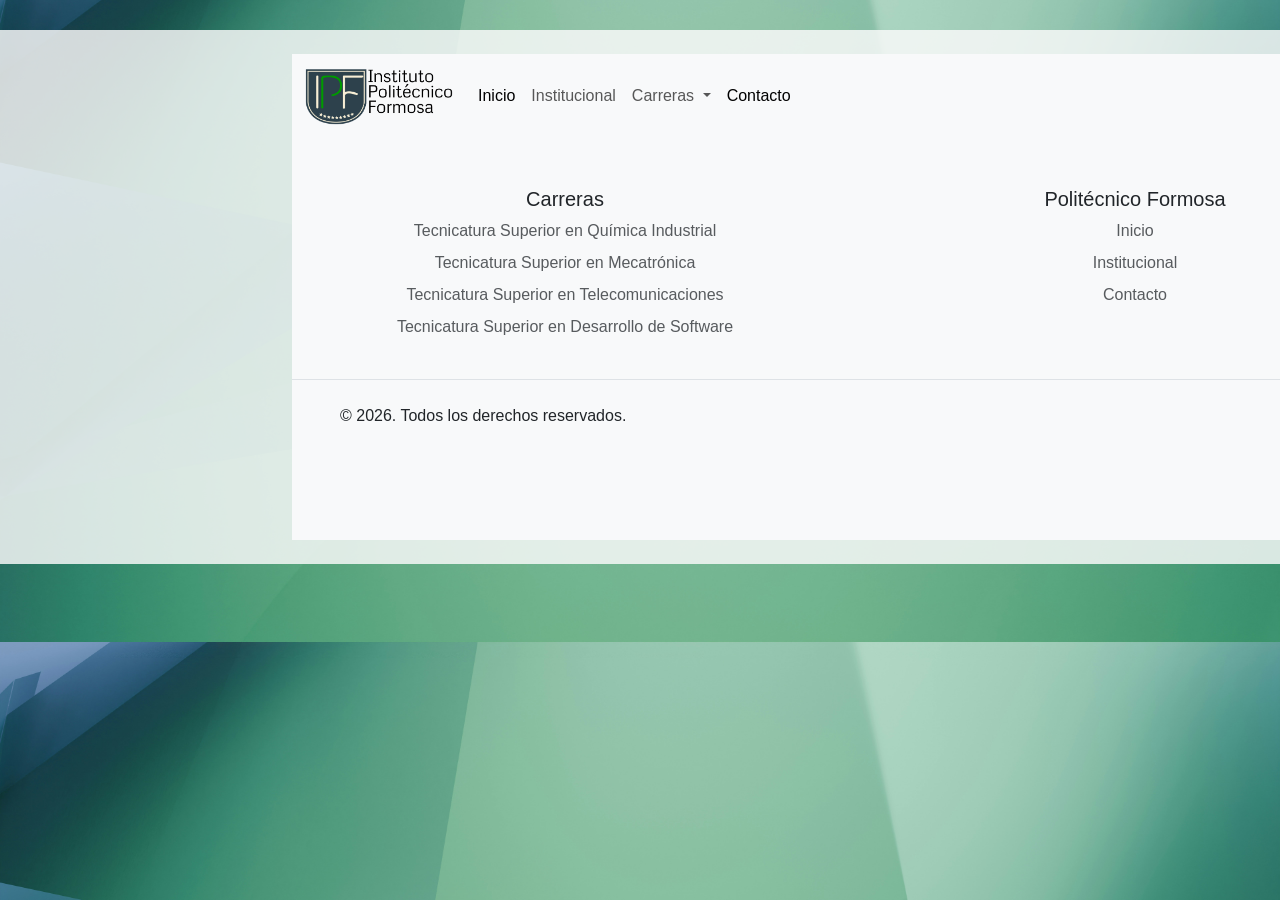
==== contacto.html @ 18551db4 "código base <contacto>" ====
<!doctype html>
<html lang="en">
  <head>
    <meta charset="UTF-8" />
    <meta name="viewport" content="width=device-width, initial-scale=1.0" />
    <title>Contacto</title>
    <link
      href="https://cdn.jsdelivr.net/npm/bootstrap@5.3.8/dist/css/bootstrap.min.css"
      rel="stylesheet"
      integrity="sha384-sRIl4kxILFvY47J16cr9ZwB07vP4J8+LH7qKQnuqkuIAvNWLzeN8tE5YBujZqJLB"
      crossorigin="anonymous"
    />
    <link rel="stylesheet" href="assets/css/contacto.css" />
  </head>
  <div class="fondo">
    <body>
      <br />
      <header>
        <div class="container">
          <nav class="navbar navbar-expand-lg bg-body-tertiary">
            <div class="container-fluid">
              <a class="navbar-brand" href="index.html"
                ><img
                  src="assets/img-contacto/logo_politecnico.png"
                  alt="Logo"
                  width="150"
              /></a>
              <button
                class="navbar-toggler"
                type="button"
                data-bs-toggle="collapse"
                data-bs-target="#navbarScroll"
                aria-controls="navbarScroll"
                aria-expanded="false"
                aria-label="Toggle navigation"
              >
                <span class="navbar-toggler-icon"></span>
              </button>
              <div class="collapse navbar-collapse" id="navbarScroll">
                <ul
                  class="navbar-nav me-auto my-2 my-lg-0 navbar-nav-scroll"
                  style="--bs-scroll-height: 100px"
                >
                  <li class="nav-item">
                    <a
                      class="nav-link active"
                      aria-current="page"
                      href="index.html"
                      >Inicio</a
                    >
                  </li>
                  <li class="nav-item">
                    <a class="nav-link" href="institucional.html"
                      >Institucional</a
                    >
                  </li>
                  <li class="nav-item dropdown">
                    <a
                      class="nav-link dropdown-toggle"
                      href="#"
                      role="button"
                      data-bs-toggle="dropdown"
                      aria-expanded="false"
                    >
                      Carreras
                    </a>
                    <ul class="dropdown-menu">
                      <li>
                        <a class="dropdown-item" href="quimica-industrial.html">
                          Técnicatura Superior en Química Industrial
                        </a>
                      </li>
                      <li><hr class="dropdown-divider" /></li>
                      <li>
                        <a class="dropdown-item" href="mecatronica.html"
                          >Tecnicatura Superior en Mecatrónica</a
                        >
                      </li>
                      <li><hr class="dropdown-divider" /></li>
                      <li>
                        <a class="dropdown-item" href="telecomunicaciones.html"
                          >Tecnicatura Superior en Telecomunicaciones</a
                        >
                      </li>
                      <li><hr class="dropdown-divider" /></li>
                      <li>
                        <a class="dropdown-item" href="desarrollo-software.html"
                          >Tecnicatura Superior en Desarrollo de Software
                          Multiplataforma</a
                        >
                      </li>
                    </ul>
                  </li>
                  <li class="nav-item">
                    <a class="nav-link active" href="#">Contacto</a>
                  </li>
                </ul>
              </div>
            </div>
          </nav>
        </div>
      </header>
      <main>
        <section></section>
        <section></section>
        <section></section>
      </main>
      <div class="container">
        <footer class="py-5">
          <div class="row text-center">
            <div class="col-6 col-md-4 mb-2 mx-auto">
              <h5>Carreras</h5>
              <ul class="nav flex-column">
                <li class="nav-item mb-2">
                  <a
                    href="quimica-industrial.html"
                    class="nav-link p-0 text-body-secondary"
                    >Tecnicatura Superior en Química Industrial</a
                  >
                </li>
                <li class="nav-item mb-2">
                  <a
                    href="mecatronica.html"
                    class="nav-link p-0 text-body-secondary"
                    >Tecnicatura Superior en Mecatrónica</a
                  >
                </li>
                <li class="nav-item mb-2">
                  <a
                    href="telecomunicaciones.html"
                    class="nav-link p-0 text-body-secondary"
                    >Tecnicatura Superior en Telecomunicaciones</a
                  >
                </li>
                <li class="nav-item mb-2">
                  <a
                    href="desarrollo-software.html"
                    class="nav-link p-0 text-body-secondary"
                    >Tecnicatura Superior en Desarrollo de Software</a
                  >
                </li>
              </ul>
            </div>
            <div class="col-6 col-md-4 mb-3 mx-auto">
              <h5>Politécnico Formosa</h5>
              <ul class="nav flex-column">
                <li class="nav-item mb-2">
                  <a href="index.html" class="nav-link p-0 text-body-secondary"
                    >Inicio</a
                  >
                </li>
                <li class="nav-item mb-2">
                  <a
                    href="institucional.html"
                    class="nav-link p-0 text-body-secondary"
                    >Institucional</a
                  >
                </li>
                <li class="nav-item mb-2">
                  <a href="#" class="nav-link p-0 text-body-secondary"
                    >Contacto</a
                  >
                </li>
              </ul>
            </div>
          </div>
          <div
            class="d-flex flex-column flex-sm-row justify-content-between py-4 my-4 border-top p-5"
          >
            <p>© 2026. Todos los derechos reservados.</p>
            <ul class="list-unstyled d-flex">
              <li class="ms-3">
                <a
                  class="link-body-emphasis"
                  href="mailto:info@ipf.edu.ar"
                  aria-label="Gmail"
                >
                  <svg
                    xmlns="http://www.w3.org/2000/svg"
                    width="16"
                    height="16"
                    fill="currentColor"
                    class="bi bi-envelope"
                    viewBox="0 0 16 16"
                  >
                    <path
                      d="M0 4a2 2 0 0 1 2-2h12a2 2 0 0 1 2 2v8a2 2 0 0 1-2 2H2a2 2 0 0 1-2-2zm2-1a1 1 0 0 0-1 1v.217l7 4.2 7-4.2V4a1 1 0 0 0-1-1zm13 2.383-4.708 2.825L15 11.105zm-.034 6.876-5.64-3.471L8 9.583l-1.326-.795-5.64 3.47A1 1 0 0 0 2 13h12a1 1 0 0 0 .966-.741M1 11.105l4.708-2.897L1 5.383z"
                    />
                  </svg>
                </a>
              </li>
              <li class="ms-3">
                <a
                  class="link-body-emphasis"
                  href="https://www.instagram.com/ipformosa/"
                  aria-label="Instagram"
                  ><svg
                    xmlns="http://www.w3.org/2000/svg"
                    width="16"
                    height="16"
                    fill="currentColor"
                    class="bi bi-instagram"
                    viewBox="0 0 16 16"
                  >
                    <path
                      d="M8 0C5.829 0 5.556.01 4.703.048 3.85.088 3.269.222 2.76.42a3.9 3.9 0 0 0-1.417.923A3.9 3.9 0 0 0 .42 2.76C.222 3.268.087 3.85.048 4.7.01 5.555 0 5.827 0 8.001c0 2.172.01 2.444.048 3.297.04.852.174 1.433.372 1.942.205.526.478.972.923 1.417.444.445.89.719 1.416.923.51.198 1.09.333 1.942.372C5.555 15.99 5.827 16 8 16s2.444-.01 3.298-.048c.851-.04 1.434-.174 1.943-.372a3.9 3.9 0 0 0 1.416-.923c.445-.445.718-.891.923-1.417.197-.509.332-1.09.372-1.942C15.99 10.445 16 10.173 16 8s-.01-2.445-.048-3.299c-.04-.851-.175-1.433-.372-1.941a3.9 3.9 0 0 0-.923-1.417A3.9 3.9 0 0 0 13.24.42c-.51-.198-1.092-.333-1.943-.372C10.443.01 10.172 0 7.998 0zm-.717 1.442h.718c2.136 0 2.389.007 3.232.046.78.035 1.204.166 1.486.275.373.145.64.319.92.599s.453.546.598.92c.11.281.24.705.275 1.485.039.843.047 1.096.047 3.231s-.008 2.389-.047 3.232c-.035.78-.166 1.203-.275 1.485a2.5 2.5 0 0 1-.599.919c-.28.28-.546.453-.92.598-.28.11-.704.24-1.485.276-.843.038-1.096.047-3.232.047s-2.39-.009-3.233-.047c-.78-.036-1.203-.166-1.485-.276a2.5 2.5 0 0 1-.92-.598 2.5 2.5 0 0 1-.6-.92c-.109-.281-.24-.705-.275-1.485-.038-.843-.046-1.096-.046-3.233s.008-2.388.046-3.231c.036-.78.166-1.204.276-1.486.145-.373.319-.64.599-.92s.546-.453.92-.598c.282-.11.705-.24 1.485-.276.738-.034 1.024-.044 2.515-.045zm4.988 1.328a.96.96 0 1 0 0 1.92.96.96 0 0 0 0-1.92m-4.27 1.122a4.109 4.109 0 1 0 0 8.217 4.109 4.109 0 0 0 0-8.217m0 1.441a2.667 2.667 0 1 1 0 5.334 2.667 2.667 0 0 1 0-5.334"
                    />
                  </svg>
                </a>
              </li>
              <li class="ms-3">
                <a
                  class="link-body-emphasis"
                  href="https://www.facebook.com/IPFormosa/?locale=es_LA"
                  aria-label="Facebook"
                >
                  <svg
                    xmlns="http://www.w3.org/2000/svg"
                    width="16"
                    height="16"
                    fill="currentColor"
                    class="bi bi-facebook"
                    viewBox="0 0 16 16"
                  >
                    <path
                      d="M16 8.049c0-4.446-3.582-8.05-8-8.05C3.58 0-.002 3.603-.002 8.05c0 4.017 2.926 7.347 6.75 7.951v-5.625h-2.03V8.05H6.75V6.275c0-2.017 1.195-3.131 3.022-3.131.876 0 1.791.157 1.791.157v1.98h-1.009c-.993 0-1.303.621-1.303 1.258v1.51h2.218l-.354 2.326H9.25V16c3.824-.604 6.75-3.934 6.75-7.951"
                    />
                  </svg>
                </a>
              </li>
            </ul>
          </div>
        </footer>
      </div>
      <script
        src="https://cdn.jsdelivr.net/npm/bootstrap@5.3.8/dist/js/bootstrap.bundle.min.js"
        integrity="sha384-FKyoEForCGlyvwx9Hj09JcYn3nv7wiPVlz7YYwJrWVcXK/BmnVDxM+D2scQbITxI"
        crossorigin="anonymous"
      ></script>
      <br />
    </body>
  </div>
</html>
---- assets/css/contacto.css ----
body {
  text-align: justify;
  font-family:
    "Lucida Sans", "Lucida Sans Regular", "Lucida Grande",
    "Lucida Sans Unicode", Geneva, Verdana, sans-serif;
  background-image: url("../img-contacto/fondo-pagina.jpg");
  background-size: cover;
  background-position: center;
}

.fondo {
  background-color: #fafafad3 !important;
  margin: auto;
  margin-top: 30px;
  width: 1700px;
}

footer {
  background-color: #f8f9fa !important;
}
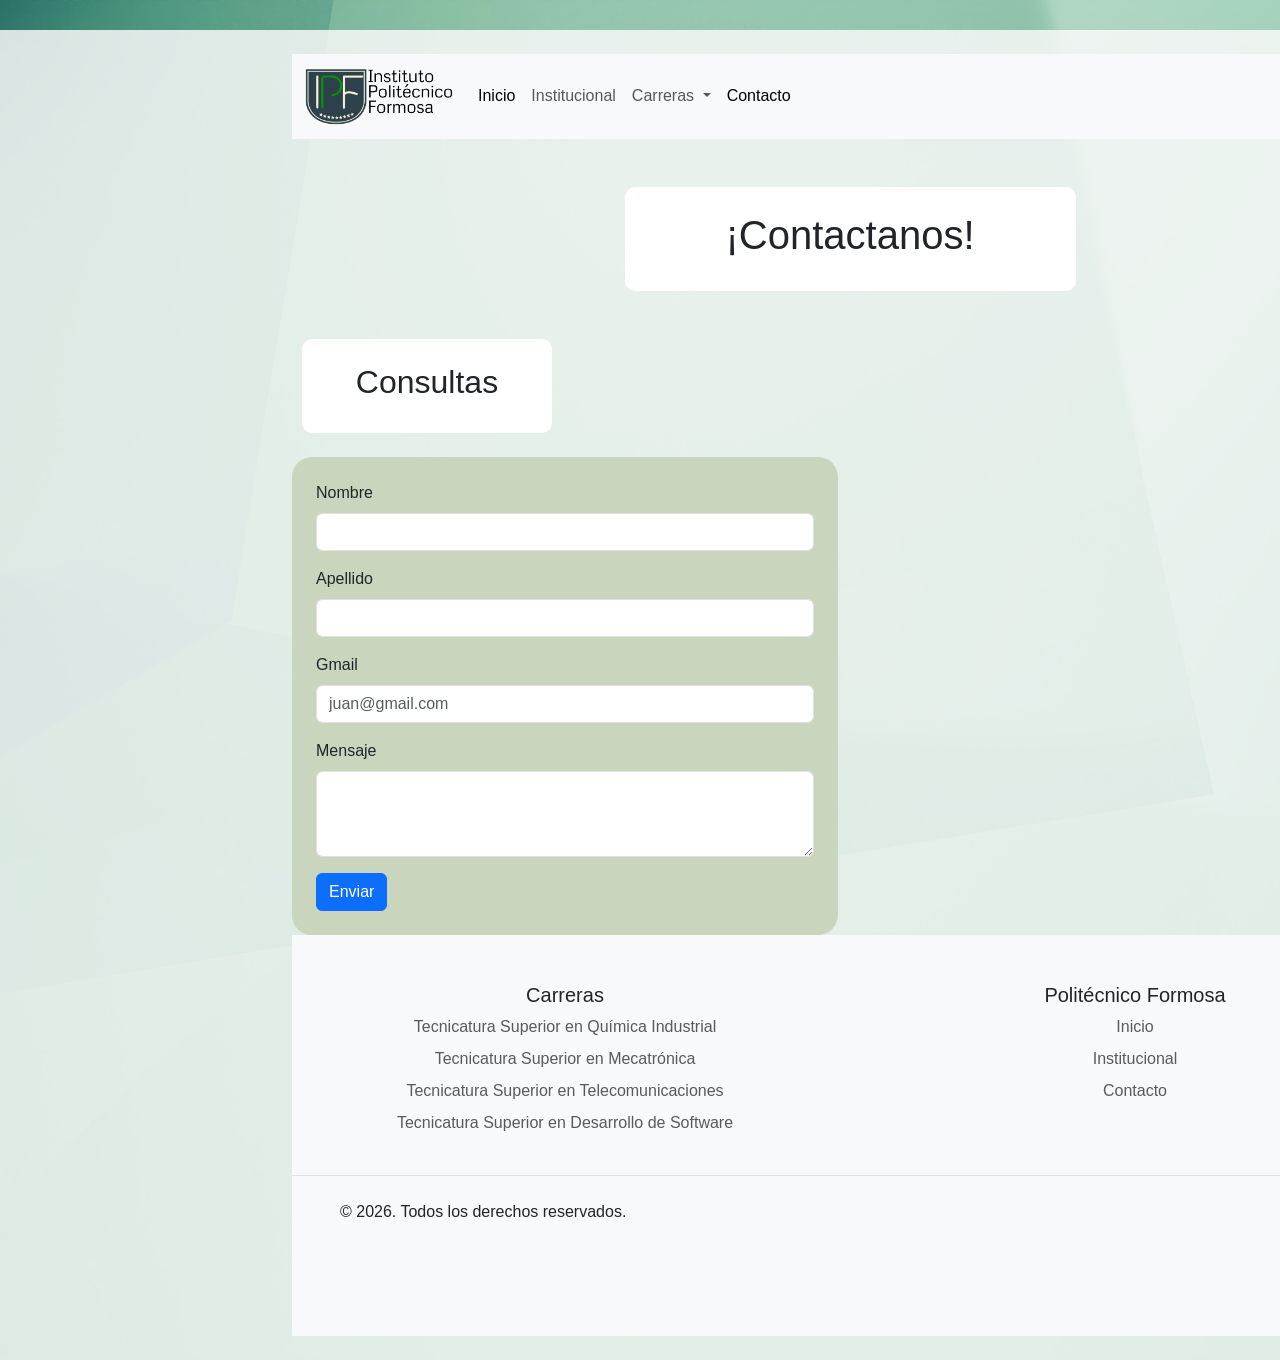
==== commit fb3847b5: "se agregó un Formulario de consulta en <contacto>" ====
--- a/contacto.html
+++ b/contacto.html
@@ -101,8 +101,62 @@
         </div>
       </header>
       <main>
-        <section></section>
-        <section></section>
+        <section>
+          <div class="container">
+            <div class="row">
+              <div class="col-md-5 mt-5 m-auto">
+                <div class="fondo_texto p-4 mb-5 text-center">
+                  <h1>¡Contactanos!</h1>
+                </div>
+              </div>
+            </div>
+          </div>
+        </section>
+        <section>
+          <div class="container">
+            <div class="row">
+              <div class="col-6">
+                <div class="fondo_consultas p-4 mb-4 text-center">
+                  <h2>Consultas</h2>
+                </div>
+                <form class="fondito-form p-4">
+                  <div class="mb-3">
+                    <label for="nombre" class="form-label">Nombre</label>
+                    <input type="text" class="form-control" id="nombre" />
+                    <div class="mb-3 mt-3">
+                      <label for="apellido" class="form-label">Apellido</label>
+                      <input type="text" class="form-control" id="apellido" />
+                      <div class="mb-3 mt-3">
+                        <label for="exampleFormControlInput1" class="form-label"
+                          >Gmail</label
+                        >
+                        <input
+                          type="email"
+                          class="form-control"
+                          id="exampleFormControlInput1"
+                          placeholder="juan@gmail.com"
+                        />
+                      </div>
+                      <div class="mb-3">
+                        <label
+                          for="exampleFormControlTextarea1"
+                          class="form-label"
+                          >Mensaje</label
+                        >
+                        <textarea
+                          class="form-control"
+                          id="exampleFormControlTextarea1"
+                          rows="3"
+                        ></textarea>
+                      </div>
+                    </div>
+                  </div>
+                  <button type="submit" class="btn btn-primary">Enviar</button>
+                </form>
+              </div>
+            </div>
+          </div>
+        </section>
         <section></section>
       </main>
       <div class="container">
--- a/assets/css/contacto.css
+++ b/assets/css/contacto.css
@@ -18,3 +18,24 @@
 footer {
   background-color: #f8f9fa !important;
 }
+
+.fondo_texto {
+  background-color: #ffffff !important;
+  border-radius: 10px;
+}
+
+.fondo_consultas {
+  background-color: #ffffff !important;
+  border-radius: 10px;
+  width: 250px;
+  margin-left: 10px;
+}
+
+.fondito-form {
+  background-color: #c9d6bd;
+  border-radius: 20px;
+}
+
+li {
+  text-decoration: none;
+}
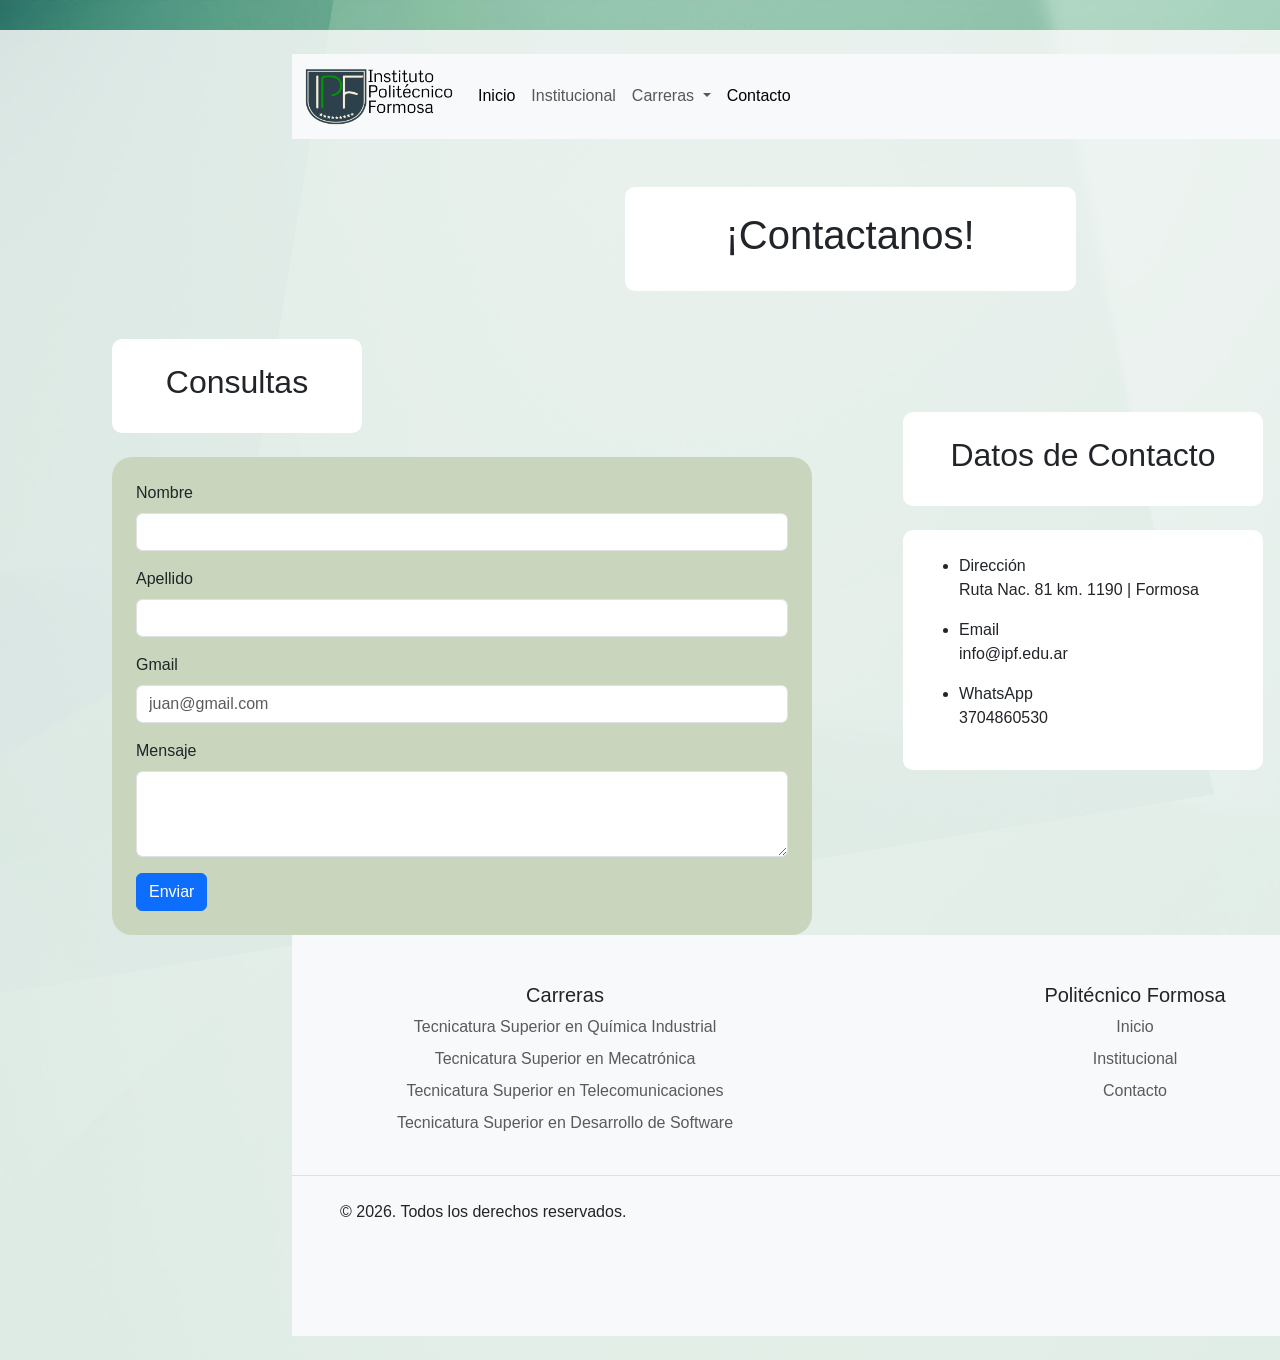
==== commit fe46326d: "se modificó el tipo del <container> que envuelve el <form> a <container-fluid> y dentro se agregó in" ====
--- a/contacto.html
+++ b/contacto.html
@@ -113,9 +113,9 @@
           </div>
         </section>
         <section>
-          <div class="container">
+          <div class="container-fluid">
             <div class="row">
-              <div class="col-6">
+              <div class="col-5">
                 <div class="fondo_consultas p-4 mb-4 text-center">
                   <h2>Consultas</h2>
                 </div>
@@ -153,6 +153,42 @@
                   </div>
                   <button type="submit" class="btn btn-primary">Enviar</button>
                 </form>
+              </div>
+              <div class="col-4 d-flex flex-column align-items-end mt-5">
+                <div class="fondo_contacto p-4 text-center">
+                  <h2>Datos de Contacto</h2>
+                </div>
+                <div class="fondo_texto-contacto p-4 mt-4">
+                  <ul>
+                    <li>Dirección</li>
+                    <p>Ruta Nac. 81 km. 1190 | Formosa</p>
+                    <li>Email</li>
+                    <p>info@ipf.edu.ar</p>
+                    <li>WhatsApp</li>
+                    <p>3704860530</p>
+                  </ul>
+                </div>
+              </div>
+              <div class="col-3 d-flex flex-column align-items-end mt-5">
+                <div class="fondo_texto-redes mb-4 mt-4 p-4 text-center">
+                  <h2>Redes Sociales</h2>
+                </div>
+                <div class="fondo_redes p-4">
+                  <ul>
+                    <li>Facebook</li>
+                    <a href="https://www.facebook.com/IPFormosa"
+                      >Más información</a
+                    >
+                    <li>Instagram</li>
+                    <a href="https://www.instagram.com/ipformosa"
+                      >Más información</a
+                    >
+                    <li>Tik Tok</li>
+                    <a href="https://www.tiktok.com/@ipformosa"
+                      >Más información</a
+                    >
+                  </ul>
+                </div>
               </div>
             </div>
           </div>
--- a/assets/css/contacto.css
+++ b/assets/css/contacto.css
@@ -28,14 +28,46 @@
   background-color: #ffffff !important;
   border-radius: 10px;
   width: 250px;
-  margin-left: 10px;
+  margin-left: 100px;
 }
 
 .fondito-form {
   background-color: #c9d6bd;
   border-radius: 20px;
+  margin-left: 100px;
+  width: 700px;
 }
 
 li {
   text-decoration: none;
 }
+
+li {
+  text-decoration: none;
+}
+.fondo_redes {
+  background-color: #ffffff !important;
+  border-radius: 10px;
+  margin-right: 70px;
+  width: 300px;
+}
+
+.fondo_texto-redes {
+  background-color: #ffffff !important;
+  border-radius: 10px;
+  margin-right: 70px;
+  width: 300px;
+}
+
+.fondo_contacto {
+  background-color: #ffffff !important;
+  border-radius: 10px;
+  width: 360px;
+  margin-top: 25px;
+}
+
+.fondo_texto-contacto {
+  background-color: #ffffff !important;
+  border-radius: 10px;
+  width: 360px;
+}
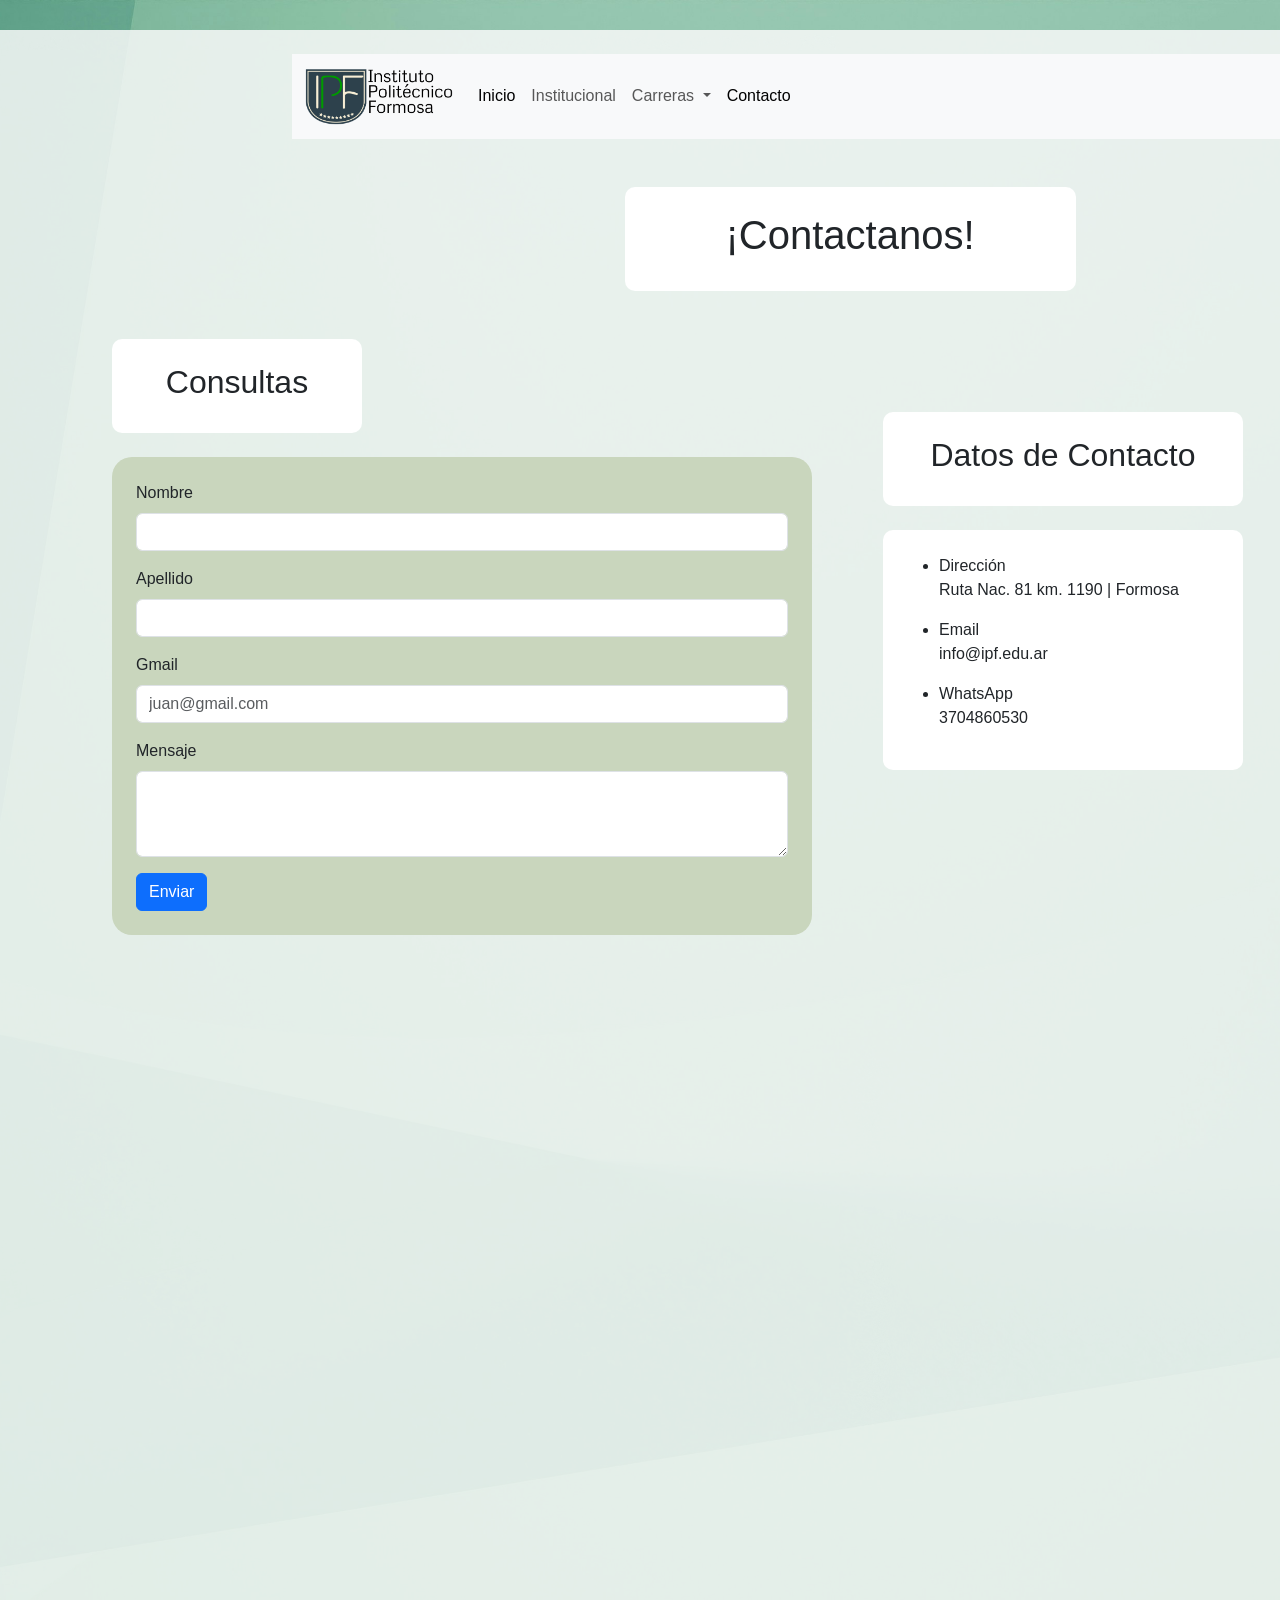
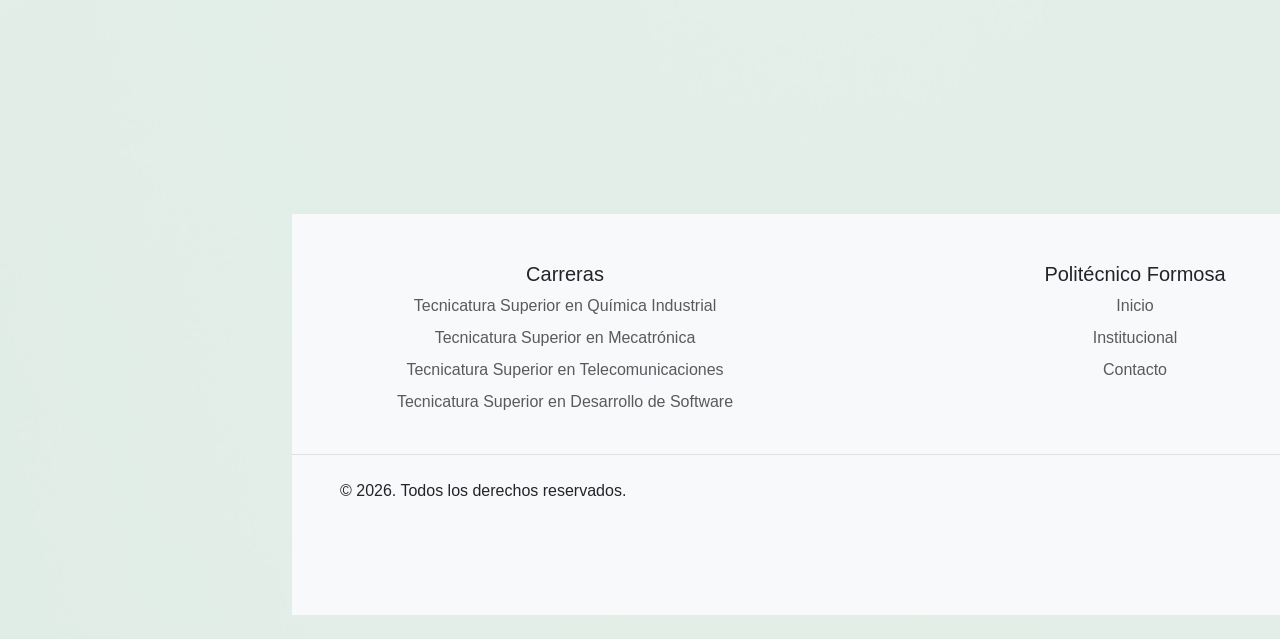
==== commit cdcaaa27: "se agregó en <contacto> el mapa de la ubicación del Instituto Politécnico" ====
--- a/contacto.html
+++ b/contacto.html
@@ -193,7 +193,19 @@
             </div>
           </div>
         </section>
-        <section></section>
+        <section>
+          <div class="container mt-5 mb-4">
+            <iframe
+              src="https://www.google.com/maps/embed?pb=!1m18!1m12!1m3!1d3583.583324410807!2d-58.276969!3d-26.0798706!2m3!1f0!2f0!3f0!3m2!1i1024!2i768!4f13.1!3m3!1m2!1s0x945cb1005b21b355%3A0x36a052477a923c03!2sInstituto%20Polit%C3%A9cnico%20Formosa!5e0!3m2!1ses-419!2sar!4v1779083589255!5m2!1ses-419!2sar"
+              width="1295"
+              height="800"
+              style="border: 0"
+              allowfullscreen=""
+              loading="lazy"
+              referrerpolicy="no-referrer-when-downgrade"
+            ></iframe>
+          </div>
+        </section>
       </main>
       <div class="container">
         <footer class="py-5">
--- a/assets/css/contacto.css
+++ b/assets/css/contacto.css
@@ -48,14 +48,14 @@
 .fondo_redes {
   background-color: #ffffff !important;
   border-radius: 10px;
-  margin-right: 70px;
+  margin-right: 90px;
   width: 300px;
 }
 
 .fondo_texto-redes {
   background-color: #ffffff !important;
   border-radius: 10px;
-  margin-right: 70px;
+  margin-right: 90px;
   width: 300px;
 }
 
@@ -64,10 +64,12 @@
   border-radius: 10px;
   width: 360px;
   margin-top: 25px;
+  margin-right: 20px;
 }
 
 .fondo_texto-contacto {
   background-color: #ffffff !important;
   border-radius: 10px;
   width: 360px;
+  margin-right: 20px;
 }
